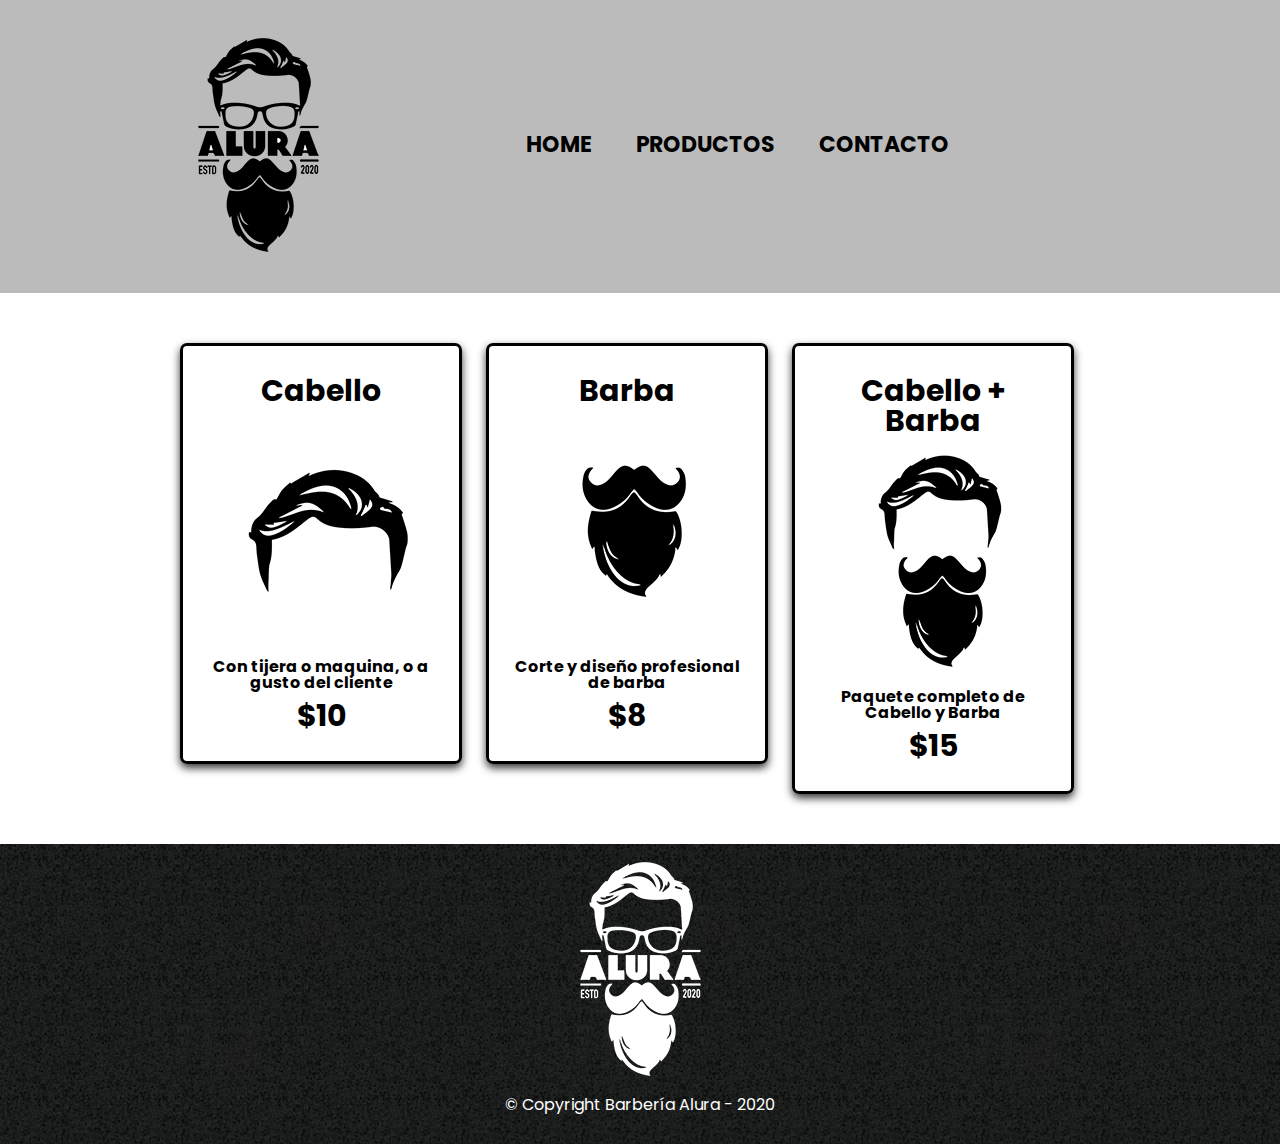
==== index.html @ d2ea5f09 "cambiando el nombre del index" ====
<!DOCTYPE html>
<html lang="en">
<head>
    <meta charset="UTF-8">
    <title>Barberia Alura</title>
    <link rel="stylesheet" href="reset.css">
    <link rel="stylesheet" href="estilos.css">
</head>
<body>
    <header>    
        <div class="box"><h1><img id="logo" src="imagenes/logo.png"></h1>
        <div class="links">
        <nav><a href="#">Home</a></nav>
        <nav><a href="#">Productos</a></nav>
        <nav><a href="#">Contacto</a></nav>
            </div>
        </div>
    </header>
    <main>
        <ul class="precios">
            <li>
                <h2>Cabello</h2>
                <img src="imagenes/cabello.jpg">
                <p>Con tijera o maquina, o a gusto del cliente</p>
                <p class="valor">$10</p>
            </li>
            <li>
                <h2>Barba</h2>
                <img src="imagenes/barba.jpg">
                <p>Corte y diseño profesional de barba</p>
                <p class="valor">$8</p>
            </li>
            <li>
                <h2>Cabello + Barba</h2>
                <img src="imagenes/cabello+barba.jpg">
                <p>Paquete completo de Cabello y Barba</p>
                <p class="valor">$15</p>
            </li>
        </ul>
    </main>
    <footer class="final">
        <img src="imagenes/logo-blanco.png">
        <p id="copyright">© Copyright Barbería Alura - 2020</p>
    </footer>
</body>
</html>
---- estilos.css ----
@import url('https://fonts.googleapis.com/css2?family=Poppins:wght@200&display=swap');

body{
    background-color: white;
    font-family: 'Poppins', sans-serif;
}

header{
    background-color: #BBBBBB;
    padding: 20px 0px;
}

footer{
    position: relative;
    height: 300px;
    size: cover;
    background-image: url("imagenes/bg.jpg");
    text-align: center;
}

nav a{
    text-decoration: none;
    text-transform: uppercase;
    color: #000000;
    font-weight: bold;
    font-size: 22px;
}

nav a:hover{
    color: aqua;
    font-size: 23px;
}

nav{
    display: inline;
    margin: 0px 20px;
}

.links{
    position: absolute;
    top: 45%;
    right:15%;
}

.box {
    position: relative;
    width: 940px;
    margin: 0 auto;
}

#copyright{
    color: white;
}

.precios{
    width: 940px;
    position: relative;
    margin: 0 auto;
    padding: 0 50px;
}

.precios li{
    display: inline-block;
    margin: 50px 10px;
    padding: 30px 20px;
    border: 3px solid black;
    border-radius: 7px;
    text-align: center;
    font-weight: bold;
    width: 30%;
    vertical-align: top;
    box-sizing: border-box;
    box-shadow: 0 4px 8px 0 rgba(0, 0, 0, 0.8);
}

.precios li:hover{
    border-color: aqua;
}

.precios li:active{
    border-color: #5aa17f;
}

.precios h2{
    font-size: 30px;
}

.valor{
    font-size: 30px;
    margin-top: 10px;
}

.precios li:hover h2{
    font-size: 35px;
}
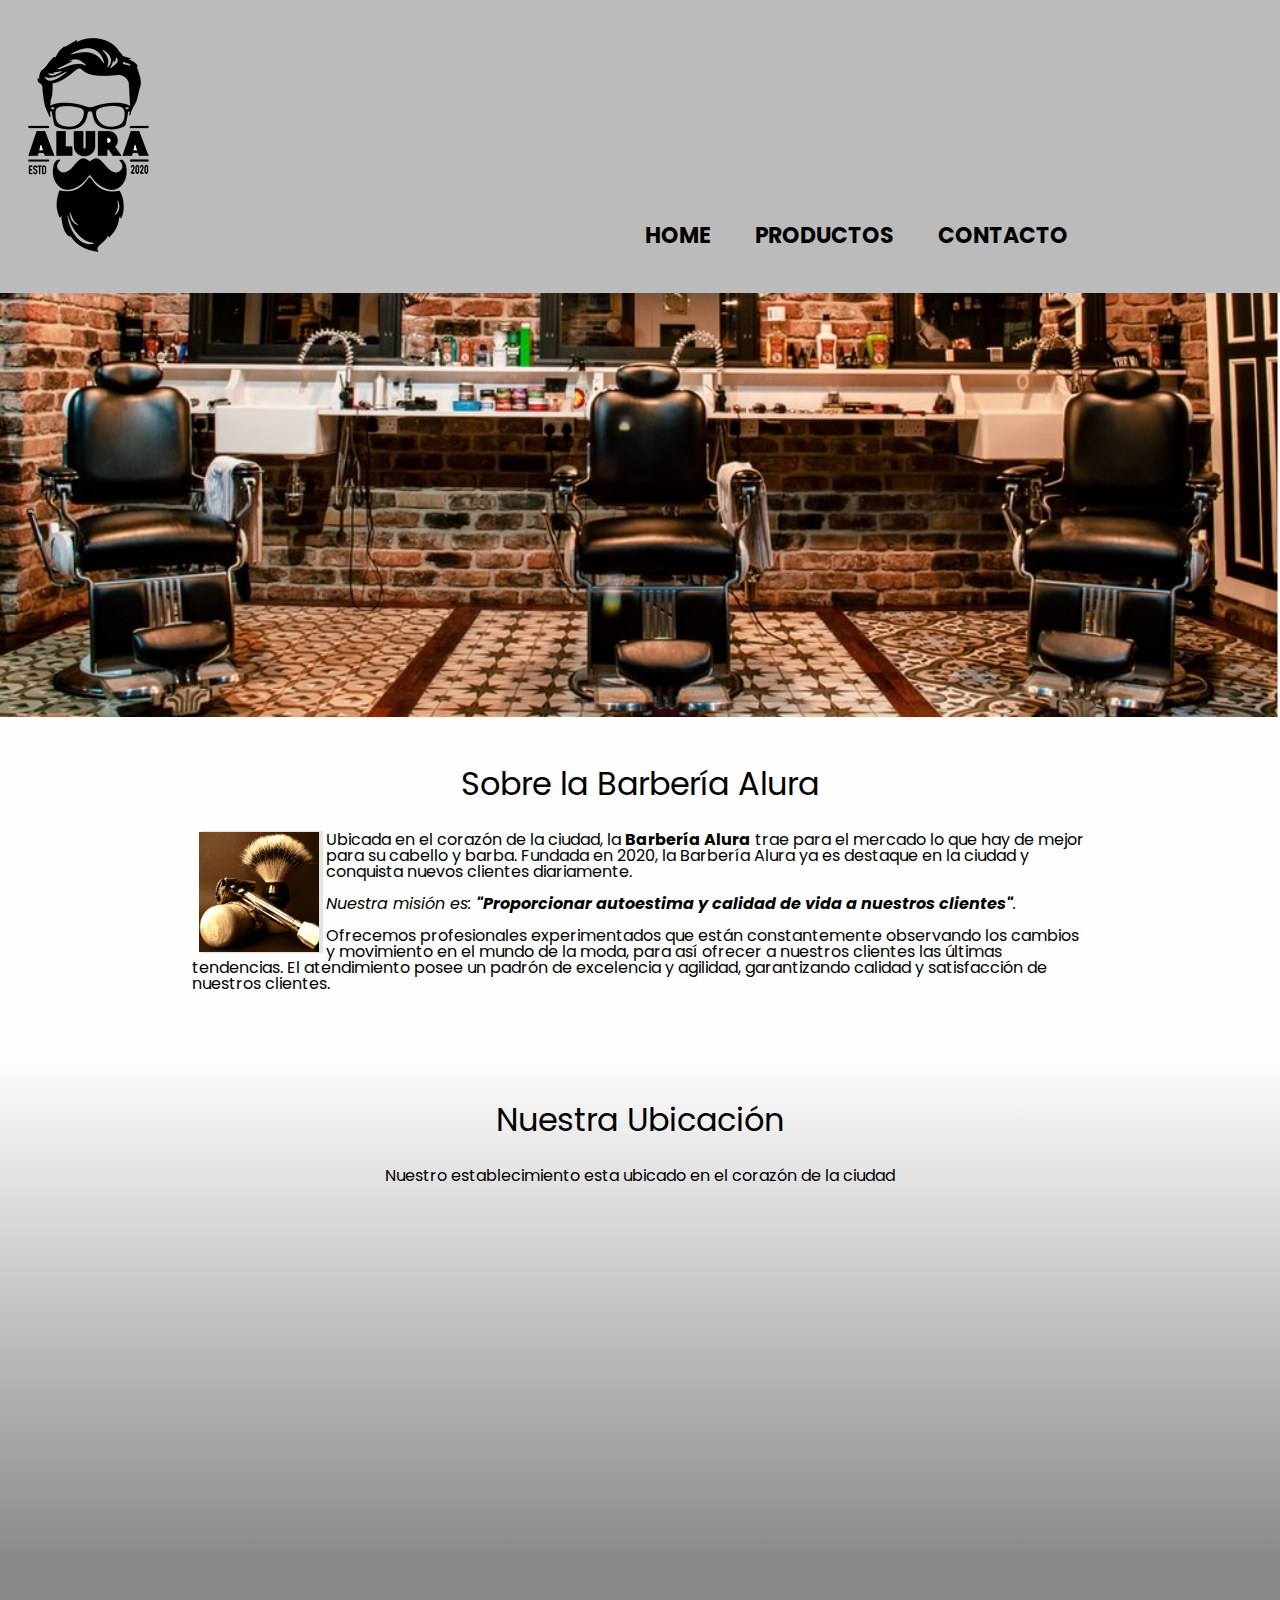
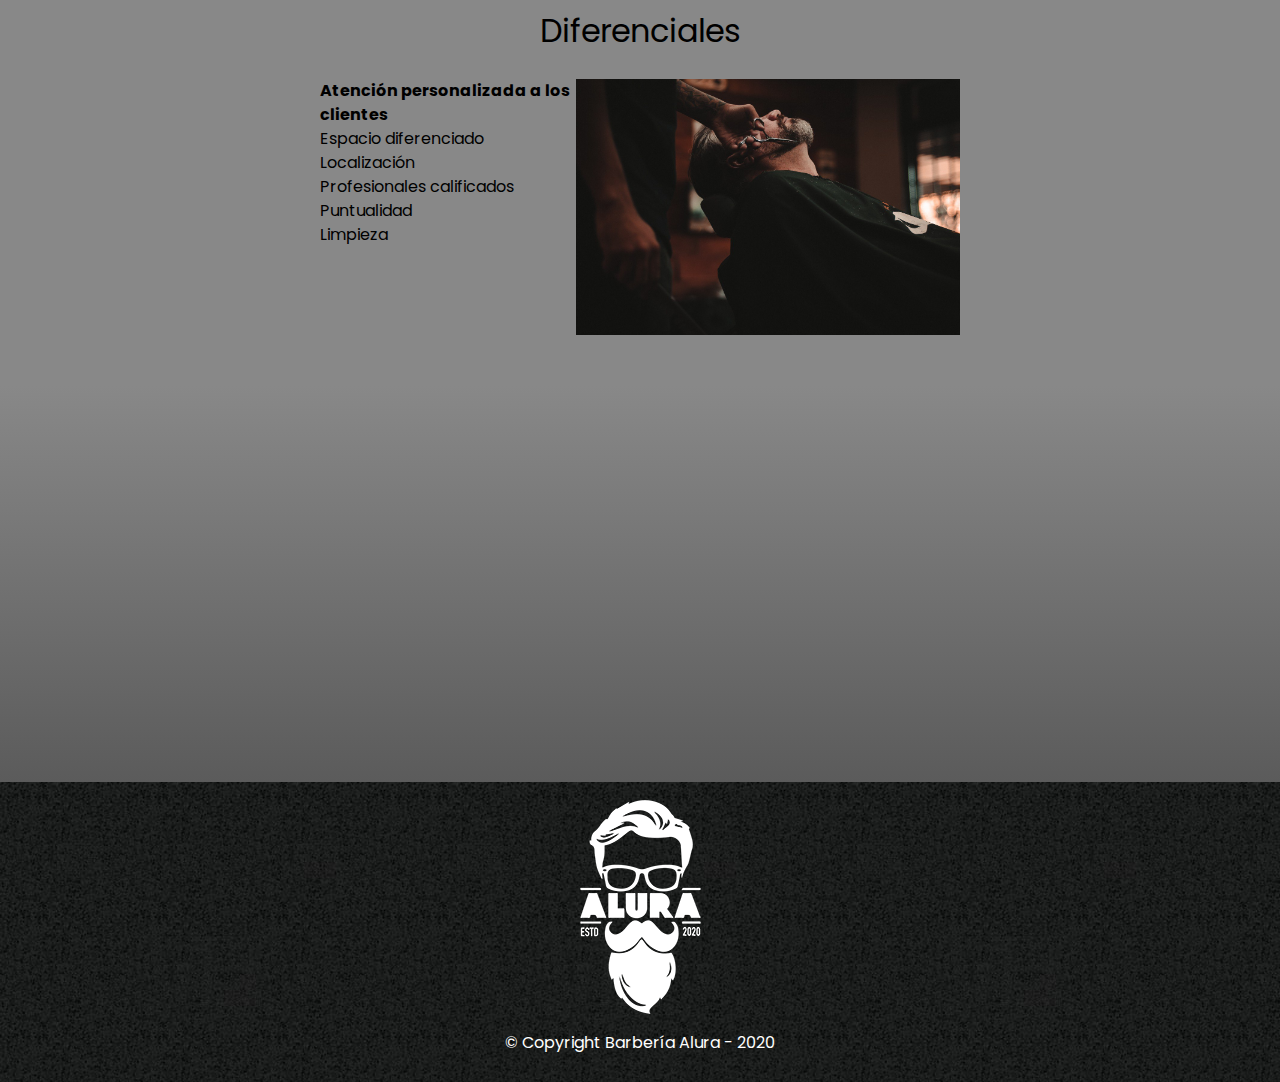
==== commit 5fae7386: "Agregando la homepage y modificando algunos estilos" ====
--- a/index.html
+++ b/index.html
@@ -1,46 +1,77 @@
 <!DOCTYPE html>
-<html lang="en">
-<head>
-    <meta charset="UTF-8">
-    <title>Barberia Alura</title>
-    <link rel="stylesheet" href="reset.css">
-    <link rel="stylesheet" href="estilos.css">
-</head>
-<body>
-    <header>    
-        <div class="box"><h1><img id="logo" src="imagenes/logo.png"></h1>
-        <div class="links">
-        <nav><a href="#">Home</a></nav>
-        <nav><a href="#">Productos</a></nav>
-        <nav><a href="#">Contacto</a></nav>
+
+<html lang="es">
+    
+    <head>
+
+        <meta charset="UTF-8"> 
+        <title>Barbería Alura</title>
+        <link rel="stylesheet" href="reset.css">
+        <link rel="stylesheet" href="estilos.css">
+    
+    </head>
+
+    <body>
+
+        <header>    
+            <div class="box"><h1><img id="logo" src="imagenes/logo.png" alt="Logo de la barberia alura"></h1>
+            <div class="links">
+            <nav><a href="index.html">Home</a></nav>
+            <nav><a href="productos.html">Productos</a></nav>
+            <nav><a href="contacto.html">Contacto</a></nav>
+                </div>
             </div>
-        </div>
-    </header>
-    <main>
-        <ul class="precios">
-            <li>
-                <h2>Cabello</h2>
-                <img src="imagenes/cabello.jpg">
-                <p>Con tijera o maquina, o a gusto del cliente</p>
-                <p class="valor">$10</p>
-            </li>
-            <li>
-                <h2>Barba</h2>
-                <img src="imagenes/barba.jpg">
-                <p>Corte y diseño profesional de barba</p>
-                <p class="valor">$8</p>
-            </li>
-            <li>
-                <h2>Cabello + Barba</h2>
-                <img src="imagenes/cabello+barba.jpg">
-                <p>Paquete completo de Cabello y Barba</p>
-                <p class="valor">$15</p>
-            </li>
-        </ul>
-    </main>
-    <footer class="final">
-        <img src="imagenes/logo-blanco.png">
-        <p id="copyright">© Copyright Barbería Alura - 2020</p>
-    </footer>
-</body>
+        </header>
+
+        <img class="banner" src="banner/banner.png">
+        <main class="box">
+        <section class="principal">
+
+            <h2 class="titulo-principal">Sobre la Barbería Alura</h2>
+
+            <img class="utensilios" src="imagenes/utensilios.jpg" alt="Utensilios de un Barbero">
+
+            <p>Ubicada en el corazón de la ciudad, la <strong>Barbería Alura</strong> trae para el mercado lo que hay de mejor para su cabello y barba. Fundada en 2020, la Barbería Alura ya es destaque en la ciudad y conquista nuevos clientes diariamente.</p>
+
+            <p id="mision"><em>Nuestra misión es: <strong>"Proporcionar autoestima y calidad de vida a nuestros clientes"</strong>.</em></p>
+
+            <p>Ofrecemos profesionales experimentados que están constantemente observando los cambios y movimiento en el mundo de la moda, para así ofrecer a nuestros clientes las últimas tendencias. El atendimiento posee un padrón de excelencia y agilidad, garantizando calidad y satisfacción de nuestros clientes.</p> 
+
+        </section>
+
+        <section class="mapa">
+            <h3 class="titulo-principal">Nuestra Ubicación</h3>
+            <p>Nuestro establecimiento esta ubicado en el corazón de la ciudad</p>
+            <div class="contenido-mapa">
+            <iframe src="https://www.google.com/maps/embed?pb=!1m18!1m12!1m3!1d3656.4498404748992!2d-46.63452058502166!3d-23.588194784669575!2m3!1f0!2f0!3f0!3m2!1i1024!2i768!4f13.1!3m3!1m2!1s0x94ce5a2b2ed7f3a1%3A0xab35da2f5ca62674!2sCaelum%20-%20Education%20and%20Innovation!5e0!3m2!1ses!2sar!4v1661966395328!5m2!1ses!2sar" width="100%" height="300" style="border:0;" allowfullscreen="" loading="lazy" referrerpolicy="no-referrer-when-downgrade"></iframe>
+            </div>
+        </section>
+
+        <section class="diferenciales">
+
+            <h3 class="titulo-principal">Diferenciales</h3>
+            
+            <div class="contenido-diferenciales">
+            <ul class="listaDiferenciales">
+                <li class="items">Atención personalizada a los clientes</li>
+                <li class="items">Espacio diferenciado</li>
+                <li class="items">Localización</li>
+                <li class="items">Profesionales calificados</li>
+                <li class="items">Puntualidad</li>
+                <li class="items">Limpieza</li>
+            </ul><img src="diferenciales/diferenciales.jpg" class="imagenDiferenciales">
+            </div>
+
+        </section>
+
+        <div class="video">
+        <iframe width="560" height="300" src="https://www.youtube.com/embed/Uhv8i-bfIpw" title="YouTube video player" frameborder="0" allow="accelerometer; autoplay; clipboard-write; encrypted-media; gyroscope; picture-in-picture" allowfullscreen></iframe>
+            </div>
+
+        </main>
+        <footer class="final">
+            <img src="imagenes/logo-blanco.png" alt="Logo de la barberia alura">
+            <p id="copyright">© Copyright Barbería Alura - 2020</p>
+        </footer>
+    </body>
 </html>--- a/estilos.css
+++ b/estilos.css
@@ -38,14 +38,8 @@
 
 .links{
     position: absolute;
-    top: 45%;
+    top: 25%;
     right:15%;
-}
-
-.box {
-    position: relative;
-    width: 940px;
-    margin: 0 auto;
 }
 
 #copyright{
@@ -59,6 +53,10 @@
     padding: 0 50px;
 }
 
+.img-barba{
+    width: 93.5%;
+}
+
 .precios li{
     display: inline-block;
     margin: 50px 10px;
@@ -69,7 +67,7 @@
     font-weight: bold;
     width: 30%;
     vertical-align: top;
-    box-sizing: border-box;
+    box-sizing:border-box;
     box-shadow: 0 4px 8px 0 rgba(0, 0, 0, 0.8);
 }
 
@@ -92,4 +90,95 @@
 
 .precios li:hover h2{
     font-size: 35px;
+}
+
+/* CSS para nuestra Home page */
+
+.banner{
+    width: 100%;
+}
+
+.titulo-principal{
+    text-align: center;
+    font-size: 2em;
+    margin: 0 0 1em;
+}
+
+.principal{
+    position: relative;
+    padding: 3em 12em;
+    background: #FEFEFE;
+}
+
+.principal p{
+    margin: 0 0 1em;
+}
+
+.principal strong{
+    font-weight: bold;
+}
+
+.principal em{
+    font-style:italic;
+}
+
+.utensilios{
+    width: 120px;
+    float: left;
+    margin: 0 7px;
+    clear: left ;
+    box-shadow: 3px 0 1px 1px rgba(0, 0, 0, 0.1);
+}
+
+.mapa{
+    padding: 3em;
+    background: linear-gradient(#fefefe, #888888);
+}
+
+.mapa p{
+    margin: 0 0 2em;
+    text-align: center;
+}
+
+.diferenciales{
+    padding: 3em 0;
+    background: #888888;
+}
+
+.imagenDiferenciales{
+    width: 60%;
+}
+
+.video{
+    display: flex;
+    padding: 3em 24em;
+    background: linear-gradient(#888888, #5b5b5b);
+}
+
+.contenido-diferenciales{
+    width: 640px;
+    margin: 0 auto;
+}
+
+.listaDiferenciales{
+    width: 40%;
+    display: inline-block;
+    vertical-align: top;
+}
+
+.imagenDiferenciales{
+    width: 60%;
+}
+
+.items{
+    line-height: 1.5;
+}
+
+.items:first-child{
+    font-weight: bold;
+}
+
+.contenido-mapa{
+    width: 940px;
+    margin: 0 auto;
 }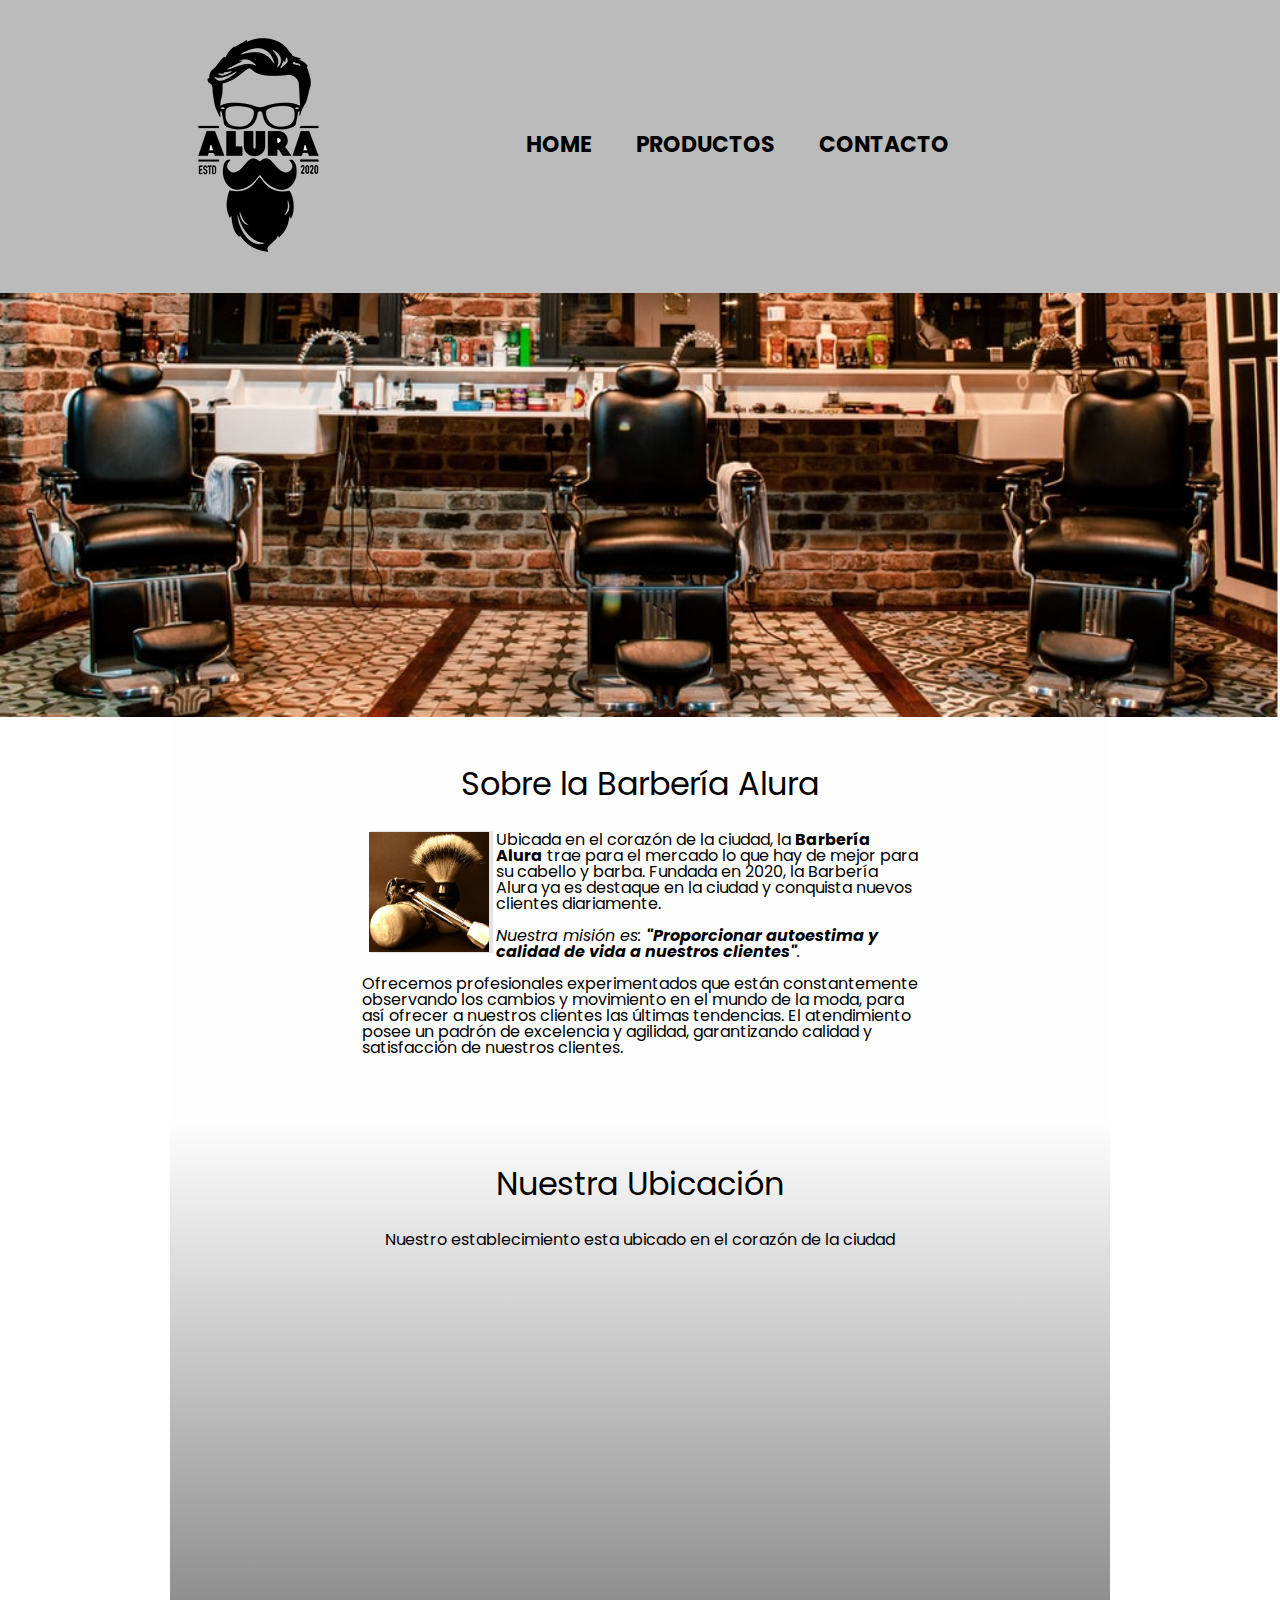
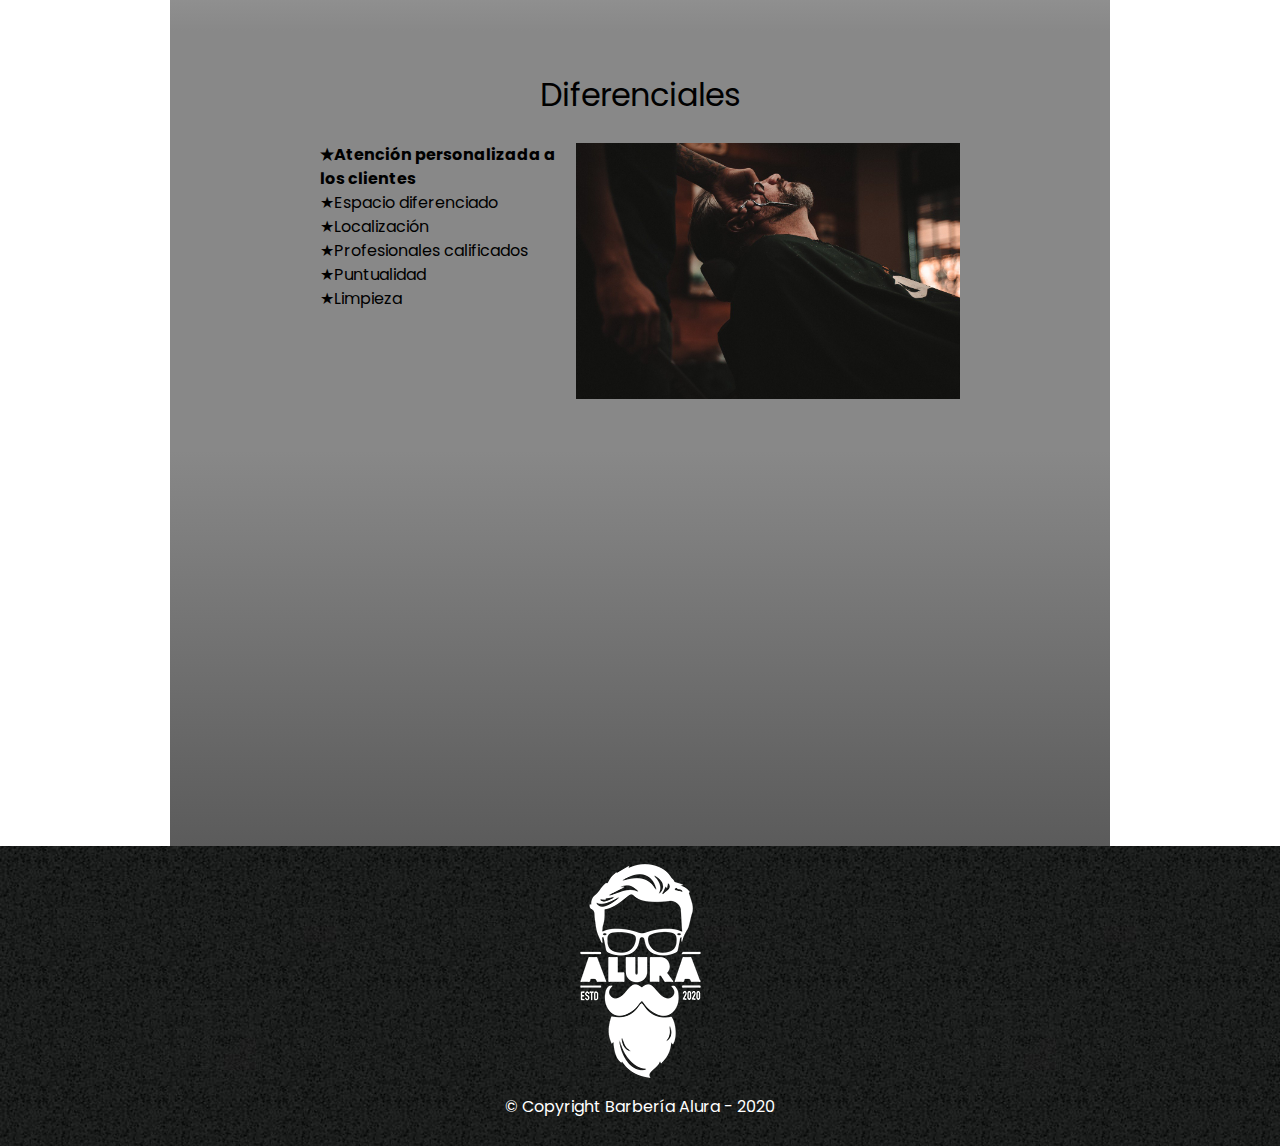
==== commit b8b40e83: "Mejorando estilos y empezando a dejar la pagina responsive" ====
--- a/index.html
+++ b/index.html
@@ -14,7 +14,8 @@
     <body>
 
         <header>    
-            <div class="box"><h1><img id="logo" src="imagenes/logo.png" alt="Logo de la barberia alura"></h1>
+            <div class="box">
+                <h1><img id="logo" src="imagenes/logo.png" alt="Logo de la barberia alura"></h1>
             <div class="links">
             <nav><a href="index.html">Home</a></nav>
             <nav><a href="productos.html">Productos</a></nav>
--- a/estilos.css
+++ b/estilos.css
@@ -38,9 +38,16 @@
 
 .links{
     position: absolute;
-    top: 25%;
+    top: 45%;
     right:15%;
 }
+
+.box {
+    position: relative;
+    width: 940px;
+    margin: 0 auto;
+}
+
 
 #copyright{
     color: white;
@@ -168,6 +175,11 @@
 
 .imagenDiferenciales{
     width: 60%;
+    transition: 500ms;
+}
+
+.imagenDiferenciales:hover{
+    opacity: 0.5;
 }
 
 .items{
@@ -181,4 +193,8 @@
 .contenido-mapa{
     width: 940px;
     margin: 0 auto;
+}
+
+.items:before{
+    content: "★";
 }